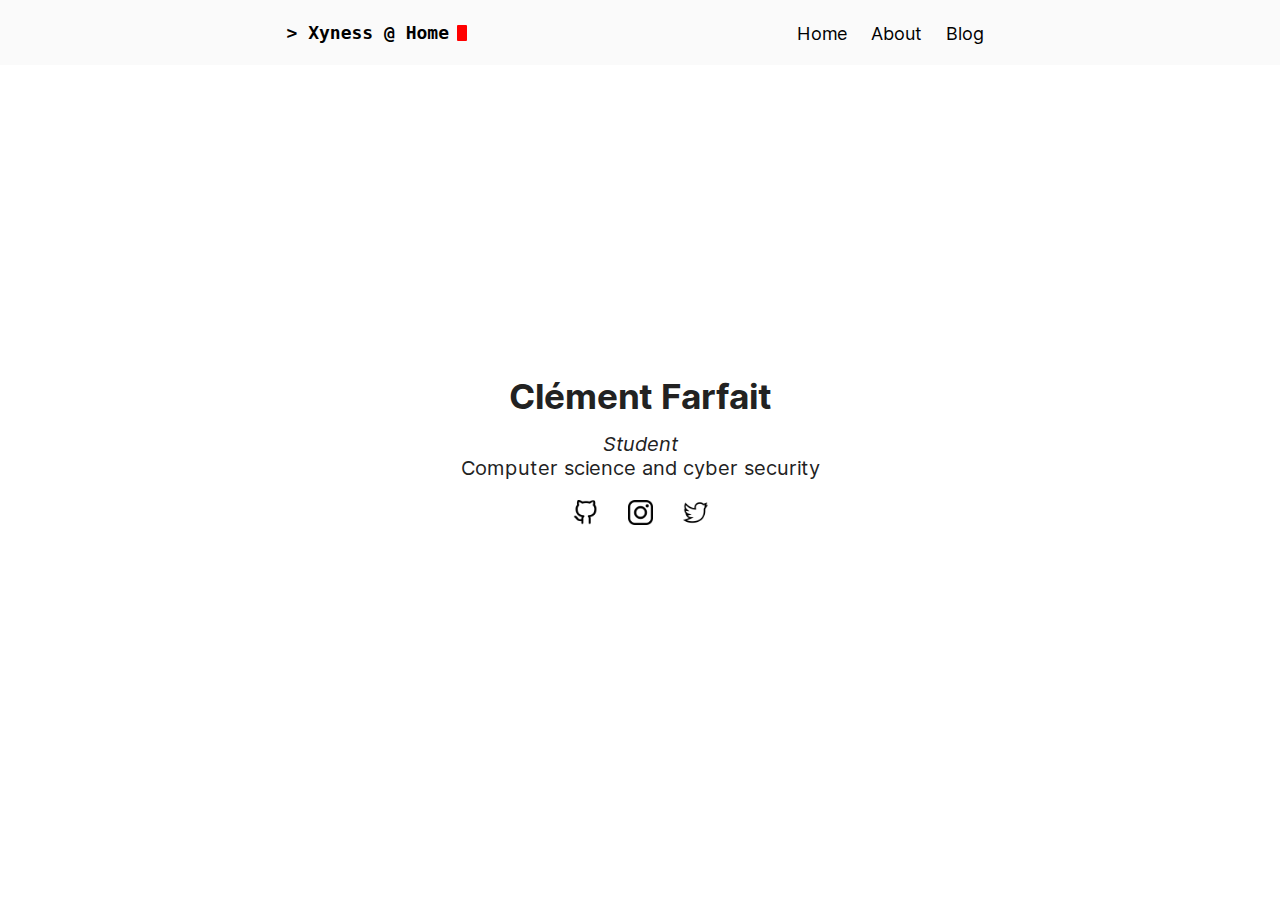
==== index.html @ 1dd0f505 "Add files via upload" ====
<html>	<head>		<meta http-equiv="Content-Type" content="text/html; charset=utf-8">		<meta name="viewport" content="width=device-width,initial-scale=1">		<link rel="stylesheet" href="style.css">		<!-- <link rel="icon" href="ressources/logo-kali-noir.png"/> -->		<title>Clément Farfait — Home</title>	</head>	<header>		<div class="barre" />		<label for="toggle">			<svg xmlns="http://www.w3.org/2000/svg" viewBox="0 0 24 24" fill="black">				<path d="M0 0h24v24H0z" fill="none"></path>				<path d="M3 18h18v-2H3v2zm0-5h18v-2H3v2zm0-7v2h18V6H3z"></path>			</svg>		</label>		<input type="checkbox" id="toggle">		<div class="head" align="center">			<div class="logo" align="center">				<a href="" class="menu-bouton2">> Xyness @ Home<span class="logo-cursor"> </span></a>			</div>			<div class="menu" align="center">				<a href="index.html" class="menu-bouton">Home</a>				<a href="index.html" class="menu-bouton">About</a>				<a href="login.html" class="menu-bouton">Blog</a>			</div>		</div>	</header>		<body>		<div class="center">			<p class="title">Clément Farfait</p>			<p class="subtitle">				<i>Student</i>				<br />				Computer science and cyber security			</p>			<div class="img">				<a href="https://github.com/clementfarfait" target="_blank"><img src="ressources/github.png" class="home-img" /></a>				<a href="https://instagram.com/cmfarfait" target="_blank"><img src="ressources/instagram.png" class="home-img" /></a>				<a href="https://twitter.com/cmfarfait" target="_blank"><img src="ressources/twitter.png" class="home-img" /></a>			</div>		</div>	</body>    </html>
---- style.css ----
/*/ POLICES /*/@import url('https://fonts.googleapis.com/css2?family=Quicksand:wght@300&display=swap');@import url('https://fonts.googleapis.com/css2?family=Montserrat:wght@600&display=swap');@font-face { font-family: 'Inter'; font-style:  normal; font-display: auto; font-weight: 400; src: url("fonts/Inter-Regular.woff2") format("woff2"),url("fonts/Inter-Regular.woff") format("woff"); }@font-face { font-family: 'Inter'; font-style:  italic; font-display: auto; font-weight: 400; src: url("fonts/Inter-Italic.woff2") format("woff2"), url("fonts/Inter-Italic.woff") format("woff"); }@font-face { font-family: 'Inter'; font-style:  normal; font-display: auto; font-weight: 600; src: url("fonts/Inter-Medium.woff2") format("woff2"), url("fonts/Inter-Medium.woff") format("woff"); }@font-face { font-family: 'Inter'; font-style:  italic; font-display: auto; font-weight: 600; src: url("fonts/Inter-MediumItalic.woff2") format("woff2"), url("fonts/Inter-MediumItalic.woff") format("woff"); }@font-face { font-family: 'Inter'; font-style:  normal; font-display: auto; font-weight: 800; src: url("fonts/Inter-Bold.woff2") format("woff2"), url("fonts/Inter-Bold.woff") format("woff"); }@font-face { font-family: 'Inter'; font-style:  italic; font-display: auto; font-weight: 800; src: url("fonts/Inter-BoldItalic.woff2") format("woff2"), url("fonts/Inter-BoldItalic.woff") format("woff"); }/*/ ANIMATIONS /*/@keyframes slidein {  from{ transform: translate(-384px, 0px); }  to{ transform: translate(-84px, 0px); }}@keyframes slideout {  0%{ transform: translate(-84px, 0px); }  99%{ transform: translate(-384px, 0px); }  100%{ display: none; }}@keyframes fadeIn {  0% { opacity:0; }  100% { opacity:1; }}@keyframes cursor {  0% { opacity: 0; }  50% { opacity: 1; }  100% { opacity: 0; }}/*/ PARAMETRES DE BASE POUR TOUT ECRAN /*/*{ scroll-behavior: smooth; scroll-margin: 80px; }body{ margin: 0px; padding: 0px; text-rendering: optimizeLegibility; }.menu{ padding-top: 23px; z-index: 4; }label,#toggle{ display: none; }label{ -webkit-user-select: none; -moz-user-select: none; -o-user-select: none; user-select: none; fill: black; transform-origin: 0px 0px; }.menu-bouton{ padding: 0 10px; font-size: 18px; font-family: Inter, -apple-system, BlinkMacSystemFont, "Roboto", "Segoe UI", Helvetica, Arial, sans-serif; color: black; text-decoration: none; border-radius: 3px; }.menu-bouton2{ font-size: 18px; font-family: monospace; color: black; text-decoration: none; border-radius: 3px; font-weight: bold; }.menu-bouton:hover{ text-decoration: underline; }.barre{ position: fixed; width: 100%; height: 65px; background: #fafafa; z-index: 5; }.head{ display: flex; align-items: center; justify-content: center; }.logo{ padding-top: 20px; z-index: 4; margin-right: 25%; }.logo-cursor{ display: flex; float:right; margin-top: 3px; width: 10px; height: 1rem; background: red; margin-left: 7.5px; border-radius: 1px; animation: cursor 1s infinite; }.center{ position: absolute; top: 50%; left: 50%; transform: translate(-50%, -50%); }.title{ font-size: 35px; font-family: Inter, -apple-system, BlinkMacSystemFont, "Roboto", "Segoe UI", Helvetica, Arial, sans-serif; font-weight: bold; text-align: center; margin: 0; color: #222; }.subtitle{ font-size: 20px; font-family: Inter, -apple-system, BlinkMacSystemFont, "Roboto", "Segoe UI", Helvetica, Arial, sans-serif; text-align: center; margin: 0; padding-top: 15px; color: #222; width: 400px;}.home-img{ width: 25px; padding: 0 15px;}.img{ display: flex; justify-content: center; align-items: center; float: center; padding-top: 20px;}/*/ PARAMETRES POUR TELEPHONES OU TRES PETIT ECRAN /*/@media all and (min-width: 1px) and (max-width: 559px){	.menu{ display: none; flex-direction: column; background: #fafafa; width: 150px; height: 110px; text-align: center; padding-top: 20px; margin-left: calc(100vw - 150px); }	.menu-bouton{ font-size: 18px; padding-top: 10px; }	.menu-bouton:hover{ text-decoration: underline; }	label{ position: relative; width: 24px; display: flex; float: right; justify-content: center; align-items: center; padding-top: 21.5px; color: black; fill: black; -webkit-fill: black; cursor: pointer; padding-right: 20px; z-index: 99; transform-origin: 0px 0px; }	#toggle:checked ~ .head > .menu{ display: flex; }	.head{ display: grid; justify-content: normal; }	.logo{ display: flex; float:left; padding-top: 21.5px; z-index: 4; margin-right: 0px; padding-left: 16px;}	.title{ font-size: 28px; font-family: Inter, -apple-system, BlinkMacSystemFont, "Roboto", "Segoe UI", Helvetica, Arial, sans-serif; font-weight: bold; text-align: center; margin: 0; color: #222; }	.subtitle{ font-size: 16px; font-family: Inter, -apple-system, BlinkMacSystemFont, "Roboto", "Segoe UI", Helvetica, Arial, sans-serif; text-align: center; margin: 0; padding-top: 15px; color: #222; width: 290px;}}/*/ PARAMETRES PAR THEME /*/@media (prefers-color-scheme: light) {	body{ background-color: white;} }@media (prefers-color-scheme: dark) {	body{ background-color: #383838; }}
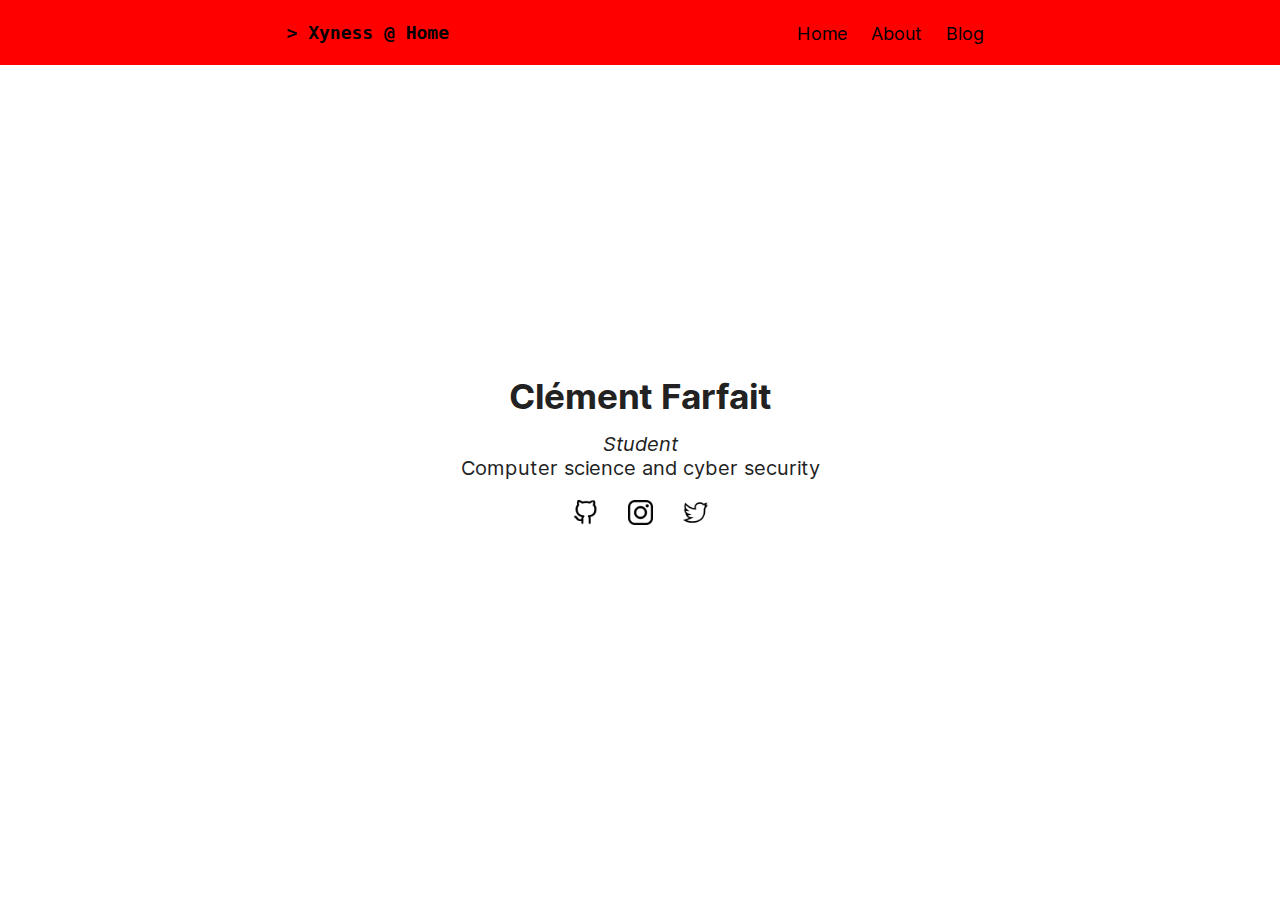
==== commit 3b894433: "Add files via upload" ====
--- a/index.html
+++ b/index.html
@@ -10,7 +10,7 @@
 	<header> 		<div class="barre" /> 		<label for="toggle">-			<svg xmlns="http://www.w3.org/2000/svg" viewBox="0 0 24 24" fill="black">+			<svg xmlns="http://www.w3.org/2000/svg" viewBox="0 0 24 24"> 				<path d="M0 0h24v24H0z" fill="none"></path> 				<path d="M3 18h18v-2H3v2zm0-5h18v-2H3v2zm0-7v2h18V6H3z"></path> 			</svg>--- a/style.css
+++ b/style.css
@@ -37,16 +37,17 @@
  *{ scroll-behavior: smooth; scroll-margin: 80px; } body{ margin: 0px; padding: 0px; text-rendering: optimizeLegibility; }+svg{ fill: black; } .menu{ padding-top: 23px; z-index: 4; } label,#toggle{ display: none; }-label{ -webkit-user-select: none; -moz-user-select: none; -o-user-select: none; user-select: none; fill: black; transform-origin: 0px 0px; }+label{ -webkit-user-select: none; -moz-user-select: none; -o-user-select: none; user-select: none; } .menu-bouton{ padding: 0 10px; font-size: 18px; font-family: Inter, -apple-system, BlinkMacSystemFont, "Roboto", "Segoe UI", Helvetica, Arial, sans-serif; color: black; text-decoration: none; border-radius: 3px; } .menu-bouton2{ font-size: 18px; font-family: monospace; color: black; text-decoration: none; border-radius: 3px; font-weight: bold; } .menu-bouton:hover{ text-decoration: underline; }-.barre{ position: fixed; width: 100%; height: 65px; background: #fafafa; z-index: 5; }+.barre{ position: fixed; width: 100%; height: 65px; background: red; z-index: 5; } .head{ display: flex; align-items: center; justify-content: center; } .logo{ padding-top: 20px; z-index: 4; margin-right: 25%; }-.logo-cursor{ display: flex; float:right; margin-top: 3px; width: 10px; height: 1rem; background: red; margin-left: 7.5px; border-radius: 1px; animation: cursor 1s infinite; }+.logo-cursor{ display: flex; float:right; margin-top: 2px; width: 10px; height: 1rem; background: red; margin-left: 7.5px; border-radius: 1px; animation: cursor 1s infinite; } .center{ position: absolute; top: 50%; left: 50%; transform: translate(-50%, -50%); } .title{ font-size: 35px; font-family: Inter, -apple-system, BlinkMacSystemFont, "Roboto", "Segoe UI", Helvetica, Arial, sans-serif; font-weight: bold; text-align: center; margin: 0; color: #222; } .subtitle{ font-size: 20px; font-family: Inter, -apple-system, BlinkMacSystemFont, "Roboto", "Segoe UI", Helvetica, Arial, sans-serif; text-align: center; margin: 0; padding-top: 15px; color: #222; width: 400px;}@@ -59,10 +60,11 @@
 	.menu{ display: none; flex-direction: column; background: #fafafa; width: 150px; height: 110px; text-align: center; padding-top: 20px; margin-left: calc(100vw - 150px); } 	.menu-bouton{ font-size: 18px; padding-top: 10px; } 	.menu-bouton:hover{ text-decoration: underline; }-	label{ position: relative; width: 24px; display: flex; float: right; justify-content: center; align-items: center; padding-top: 21.5px; color: black; fill: black; -webkit-fill: black; cursor: pointer; padding-right: 20px; z-index: 99; transform-origin: 0px 0px; }+	label{ position: relative; width: 24px; display: flex; float: right; justify-content: center; align-items: center; padding-top: 21.5px; cursor: pointer; padding-right: 20px; z-index: 99; transform-origin: 0px 0px; } 	#toggle:checked ~ .head > .menu{ display: flex; } 	.head{ display: grid; justify-content: normal; } 	.logo{ display: flex; float:left; padding-top: 21.5px; z-index: 4; margin-right: 0px; padding-left: 16px;}+	.logo-cursor{ margin-top: 1.5px; } 	.title{ font-size: 28px; font-family: Inter, -apple-system, BlinkMacSystemFont, "Roboto", "Segoe UI", Helvetica, Arial, sans-serif; font-weight: bold; text-align: center; margin: 0; color: #222; } 	.subtitle{ font-size: 16px; font-family: Inter, -apple-system, BlinkMacSystemFont, "Roboto", "Segoe UI", Helvetica, Arial, sans-serif; text-align: center; margin: 0; padding-top: 15px; color: #222; width: 290px;} }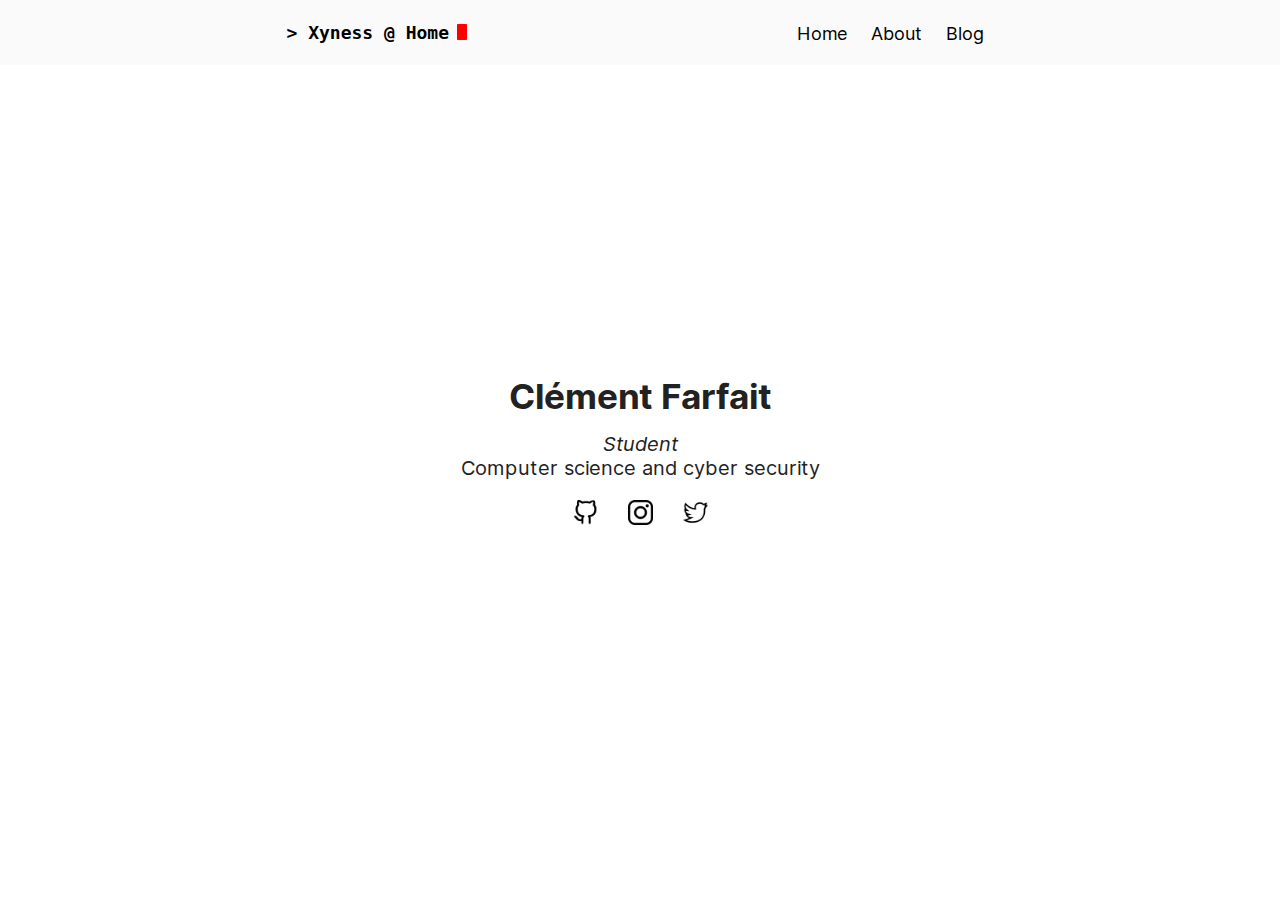
==== commit dee2149e: "Add files via upload" ====
--- a/index.html
+++ b/index.html
@@ -37,6 +37,12 @@
 				Computer science and cyber security 			</p> 			<div class="img">+				<label for="toggle">+					<svg xmlns="http://www.w3.org/2000/svg" viewBox="0 0 24 24">+						<path d="M0 0h24v24H0z" fill="none"></path>+						<path d="M3 18h18v-2H3v2zm0-5h18v-2H3v2zm0-7v2h18V6H3z"></path>+					</svg>+				</label> 				<a href="https://github.com/clementfarfait" target="_blank"><img src="ressources/github.png" class="home-img" /></a> 				<a href="https://instagram.com/cmfarfait" target="_blank"><img src="ressources/instagram.png" class="home-img" /></a> 				<a href="https://twitter.com/cmfarfait" target="_blank"><img src="ressources/twitter.png" class="home-img" /></a>--- a/style.css
+++ b/style.css
@@ -44,7 +44,7 @@
 .menu-bouton{ padding: 0 10px; font-size: 18px; font-family: Inter, -apple-system, BlinkMacSystemFont, "Roboto", "Segoe UI", Helvetica, Arial, sans-serif; color: black; text-decoration: none; border-radius: 3px; } .menu-bouton2{ font-size: 18px; font-family: monospace; color: black; text-decoration: none; border-radius: 3px; font-weight: bold; } .menu-bouton:hover{ text-decoration: underline; }-.barre{ position: fixed; width: 100%; height: 65px; background: red; z-index: 5; }+.barre{ position: fixed; width: 100%; height: 65px; background: #fafafa; z-index: 5; } .head{ display: flex; align-items: center; justify-content: center; } .logo{ padding-top: 20px; z-index: 4; margin-right: 25%; } .logo-cursor{ display: flex; float:right; margin-top: 2px; width: 10px; height: 1rem; background: red; margin-left: 7.5px; border-radius: 1px; animation: cursor 1s infinite; }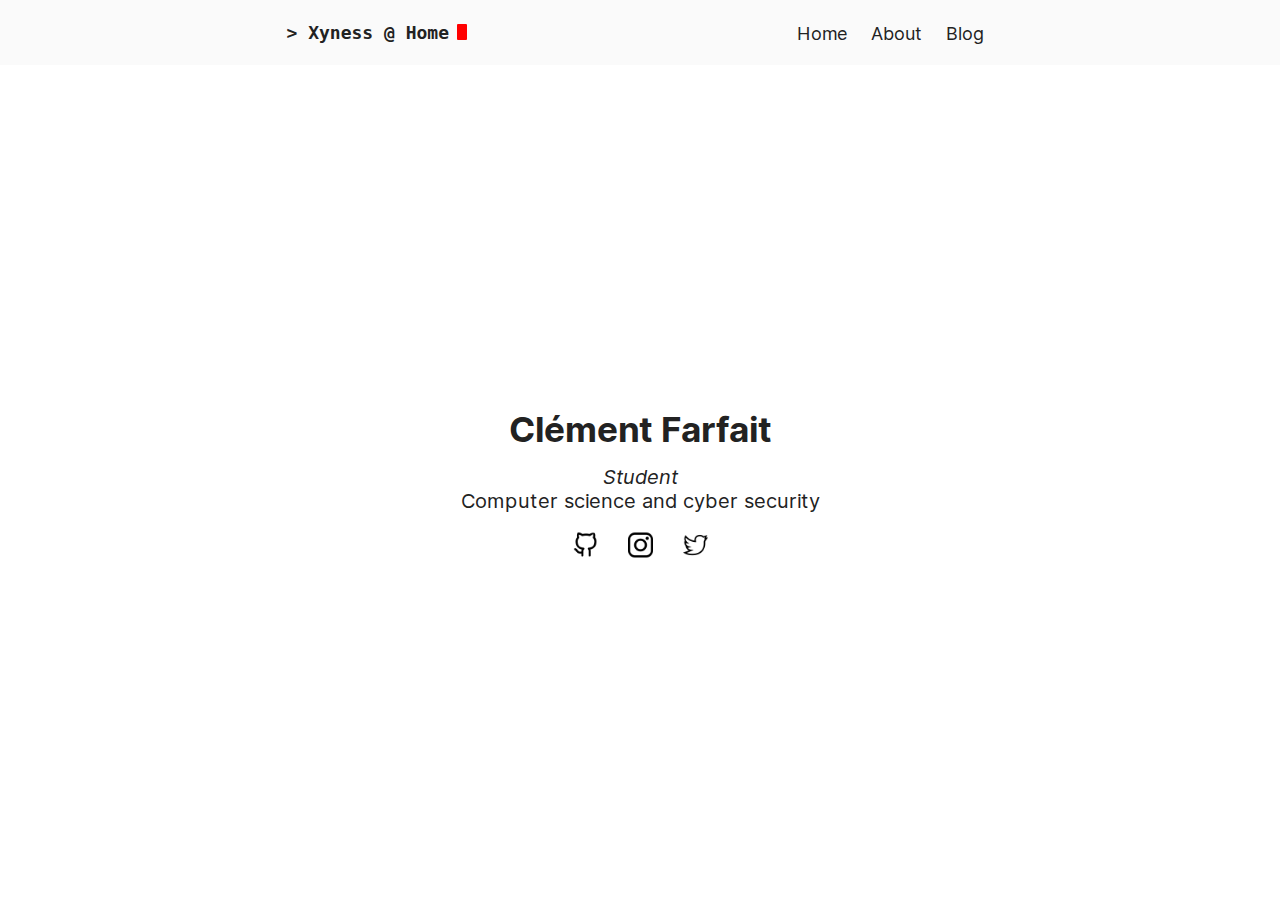
==== commit c8f9aab8: "Add files via upload" ====
--- a/index.html
+++ b/index.html
@@ -10,7 +10,7 @@
 	<header> 		<div class="barre" /> 		<label for="toggle">-			<svg xmlns="http://www.w3.org/2000/svg" viewBox="0 0 24 24">+			<svg xmlns="http://www.w3.org/2000/svg" viewBox="0 0 24 24" width="24px" height="24px"> 				<path d="M0 0h24v24H0z" fill="none"></path> 				<path d="M3 18h18v-2H3v2zm0-5h18v-2H3v2zm0-7v2h18V6H3z"></path> 			</svg>@@ -21,8 +21,8 @@
 				<a href="" class="menu-bouton2">> Xyness @ Home<span class="logo-cursor"> </span></a> 			</div> 			<div class="menu" align="center">-				<a href="index.html" class="menu-bouton">Home</a>-				<a href="index.html" class="menu-bouton">About</a>+				<a href="/" class="menu-bouton">Home</a>+				<a href="/about" class="menu-bouton">About</a> 				<a href="login.html" class="menu-bouton">Blog</a> 			</div> 		</div>@@ -37,12 +37,6 @@
 				Computer science and cyber security 			</p> 			<div class="img">-				<label for="toggle">-					<svg xmlns="http://www.w3.org/2000/svg" viewBox="0 0 24 24">-						<path d="M0 0h24v24H0z" fill="none"></path>-						<path d="M3 18h18v-2H3v2zm0-5h18v-2H3v2zm0-7v2h18V6H3z"></path>-					</svg>-				</label> 				<a href="https://github.com/clementfarfait" target="_blank"><img src="ressources/github.png" class="home-img" /></a> 				<a href="https://instagram.com/cmfarfait" target="_blank"><img src="ressources/instagram.png" class="home-img" /></a> 				<a href="https://twitter.com/cmfarfait" target="_blank"><img src="ressources/twitter.png" class="home-img" /></a>--- a/style.css
+++ b/style.css
@@ -41,29 +41,29 @@
 .menu{ padding-top: 23px; z-index: 4; } label,#toggle{ display: none; } label{ -webkit-user-select: none; -moz-user-select: none; -o-user-select: none; user-select: none; }-.menu-bouton{ padding: 0 10px; font-size: 18px; font-family: Inter, -apple-system, BlinkMacSystemFont, "Roboto", "Segoe UI", Helvetica, Arial, sans-serif; color: black; text-decoration: none; border-radius: 3px; }-.menu-bouton2{ font-size: 18px; font-family: monospace; color: black; text-decoration: none; border-radius: 3px; font-weight: bold; }+.menu-bouton{ padding: 0 10px; font-size: 18px; font-family: Inter, -apple-system, BlinkMacSystemFont, "Roboto", "Segoe UI", Helvetica, Arial, sans-serif; color: #222; text-decoration: none; border-radius: 3px; }+.menu-bouton2{ font-size: 18px; font-family: monospace; color: #222; text-decoration: none; border-radius: 3px; font-weight: bold; } .menu-bouton:hover{ text-decoration: underline; } .barre{ position: fixed; width: 100%; height: 65px; background: #fafafa; z-index: 5; } .head{ display: flex; align-items: center; justify-content: center; }-.logo{ padding-top: 20px; z-index: 4; margin-right: 25%; }+.logo{ padding-top: 21px; z-index: 4; margin-right: 25%; } .logo-cursor{ display: flex; float:right; margin-top: 2px; width: 10px; height: 1rem; background: red; margin-left: 7.5px; border-radius: 1px; animation: cursor 1s infinite; }-.center{ position: absolute; top: 50%; left: 50%; transform: translate(-50%, -50%); }+.center{ position: absolute; top: 50%; left: 50%; transform: translate(-50%, calc(32.5px + -50%)); } .title{ font-size: 35px; font-family: Inter, -apple-system, BlinkMacSystemFont, "Roboto", "Segoe UI", Helvetica, Arial, sans-serif; font-weight: bold; text-align: center; margin: 0; color: #222; } .subtitle{ font-size: 20px; font-family: Inter, -apple-system, BlinkMacSystemFont, "Roboto", "Segoe UI", Helvetica, Arial, sans-serif; text-align: center; margin: 0; padding-top: 15px; color: #222; width: 400px;} .home-img{ width: 25px; padding: 0 15px;} .img{ display: flex; justify-content: center; align-items: center; float: center; padding-top: 20px;} -/*/ PARAMETRES POUR TELEPHONES OU TRES PETIT ECRAN /*/+/*/ PARAMETRES POUR TELEPHONES OU TRES PETIT ECRAN #fafafa/*/  @media all and (min-width: 1px) and (max-width: 559px){ 	.menu{ display: none; flex-direction: column; background: #fafafa; width: 150px; height: 110px; text-align: center; padding-top: 20px; margin-left: calc(100vw - 150px); } 	.menu-bouton{ font-size: 18px; padding-top: 10px; } 	.menu-bouton:hover{ text-decoration: underline; }-	label{ position: relative; width: 24px; display: flex; float: right; justify-content: center; align-items: center; padding-top: 21.5px; cursor: pointer; padding-right: 20px; z-index: 99; transform-origin: 0px 0px; }+	label{ position: relative; display: flex; float: right; justify-content: center; align-items: center; margin-top: 21.5px; cursor: pointer; margin-right: 20px; z-index: 99; } 	#toggle:checked ~ .head > .menu{ display: flex; } 	.head{ display: grid; justify-content: normal; }-	.logo{ display: flex; float:left; padding-top: 21.5px; z-index: 4; margin-right: 0px; padding-left: 16px;}+	.logo{ display: flex; float:left; padding-top: 23px; z-index: 4; margin-right: 0px; padding-left: 16px;} 	.logo-cursor{ margin-top: 1.5px; } 	.title{ font-size: 28px; font-family: Inter, -apple-system, BlinkMacSystemFont, "Roboto", "Segoe UI", Helvetica, Arial, sans-serif; font-weight: bold; text-align: center; margin: 0; color: #222; } 	.subtitle{ font-size: 16px; font-family: Inter, -apple-system, BlinkMacSystemFont, "Roboto", "Segoe UI", Helvetica, Arial, sans-serif; text-align: center; margin: 0; padding-top: 15px; color: #222; width: 290px;}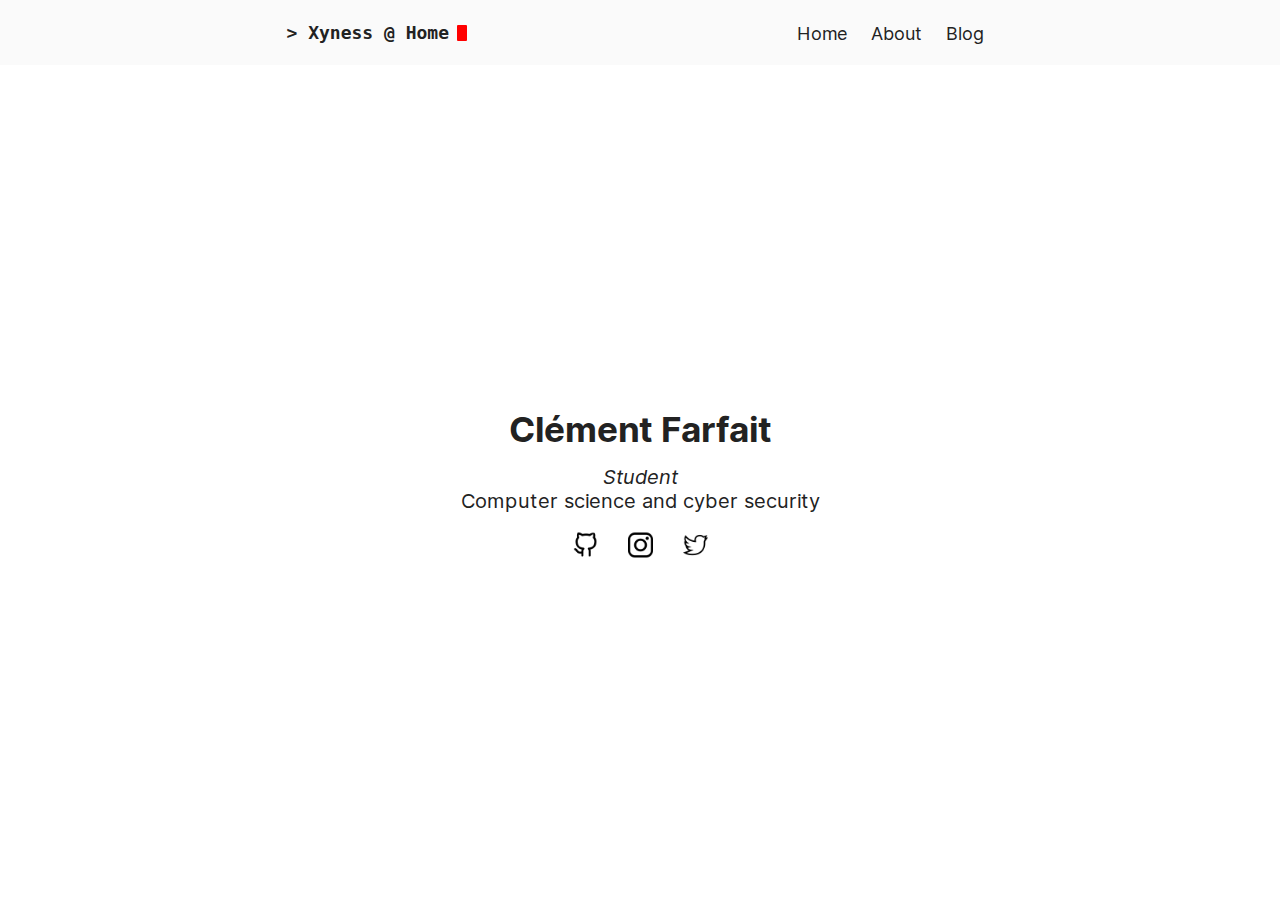
==== commit 6316c6dd: "Add files via upload" ====
--- a/index.html
+++ b/index.html
@@ -1,47 +1,47 @@
-<html>-	<head>-		<meta http-equiv="Content-Type" content="text/html; charset=utf-8">-		<meta name="viewport" content="width=device-width,initial-scale=1">-		<link rel="stylesheet" href="style.css">-		<!-- <link rel="icon" href="ressources/logo-kali-noir.png"/> -->-		<title>Clément Farfait — Home</title>-	</head>--	<header>-		<div class="barre" />-		<label for="toggle">-			<svg xmlns="http://www.w3.org/2000/svg" viewBox="0 0 24 24" width="24px" height="24px">-				<path d="M0 0h24v24H0z" fill="none"></path>-				<path d="M3 18h18v-2H3v2zm0-5h18v-2H3v2zm0-7v2h18V6H3z"></path>-			</svg>-		</label>-		<input type="checkbox" id="toggle">-		<div class="head" align="center">-			<div class="logo" align="center">-				<a href="" class="menu-bouton2">> Xyness @ Home<span class="logo-cursor"> </span></a>-			</div>-			<div class="menu" align="center">-				<a href="/" class="menu-bouton">Home</a>-				<a href="/about" class="menu-bouton">About</a>-				<a href="login.html" class="menu-bouton">Blog</a>-			</div>-		</div>-	</header>-	-	<body>-		<div class="center">-			<p class="title">Clément Farfait</p>-			<p class="subtitle">-				<i>Student</i>-				<br />-				Computer science and cyber security-			</p>-			<div class="img">-				<a href="https://github.com/clementfarfait" target="_blank"><img src="ressources/github.png" class="home-img" /></a>-				<a href="https://instagram.com/cmfarfait" target="_blank"><img src="ressources/instagram.png" class="home-img" /></a>-				<a href="https://twitter.com/cmfarfait" target="_blank"><img src="ressources/twitter.png" class="home-img" /></a>-			</div>-		</div>-	</body>-    -</html>+<html>
+	<head>
+		<meta http-equiv="Content-Type" content="text/html; charset=utf-8">
+		<meta name="viewport" content="width=device-width,initial-scale=1">
+		<link rel="stylesheet" href="style.css">
+		<!-- <link rel="icon" href="ressources/logo-kali-noir.png"/> -->
+		<title>Clément Farfait — Home</title>
+	</head>
+
+	<header>
+		<div class="barre" />
+		<label for="toggle">
+			<svg xmlns="http://www.w3.org/2000/svg" viewBox="0 0 24 24" width="24px" height="24px">
+				<path d="M0 0h24v24H0z" fill="none"></path>
+				<path d="M3 18h18v-2H3v2zm0-5h18v-2H3v2zm0-7v2h18V6H3z"></path>
+			</svg>
+		</label>
+		<input type="checkbox" id="toggle">
+		<div class="head" align="center">
+			<div class="logo" align="center">
+				<a href="" class="menu-bouton2">> Xyness @ Home<span class="logo-cursor"> </span></a>
+			</div>
+			<div class="menu" align="center">
+				<a href="/" class="menu-bouton">Home</a>
+				<a href="/about" class="menu-bouton">About</a>
+				<a href="/blog" class="menu-bouton">Blog</a>
+			</div>
+		</div>
+	</header>
+	
+	<body>
+		<div class="center">
+			<p class="title">Clément Farfait</p>
+			<p class="subtitle">
+				<i>Student</i>
+				<br />
+				Computer science and cyber security
+			</p>
+			<div class="img">
+				<a href="https://github.com/clementfarfait" target="_blank"><img class="home-img1" /></a>
+				<a href="https://instagram.com/cmfarfait" target="_blank"><img class="home-img2" /></a>
+				<a href="https://twitter.com/cmfarfait" target="_blank"><img class="home-img3" /></a>
+			</div>
+		</div>
+	</body>
+    
+</html>
--- a/style.css
+++ b/style.css
@@ -1,80 +1,89 @@
-/*/ POLICES /*/--@import url('https://fonts.googleapis.com/css2?family=Quicksand:wght@300&display=swap');-@import url('https://fonts.googleapis.com/css2?family=Montserrat:wght@600&display=swap');-@font-face { font-family: 'Inter'; font-style:  normal; font-display: auto; font-weight: 400; src: url("fonts/Inter-Regular.woff2") format("woff2"),url("fonts/Inter-Regular.woff") format("woff"); }-@font-face { font-family: 'Inter'; font-style:  italic; font-display: auto; font-weight: 400; src: url("fonts/Inter-Italic.woff2") format("woff2"), url("fonts/Inter-Italic.woff") format("woff"); }-@font-face { font-family: 'Inter'; font-style:  normal; font-display: auto; font-weight: 600; src: url("fonts/Inter-Medium.woff2") format("woff2"), url("fonts/Inter-Medium.woff") format("woff"); }-@font-face { font-family: 'Inter'; font-style:  italic; font-display: auto; font-weight: 600; src: url("fonts/Inter-MediumItalic.woff2") format("woff2"), url("fonts/Inter-MediumItalic.woff") format("woff"); }-@font-face { font-family: 'Inter'; font-style:  normal; font-display: auto; font-weight: 800; src: url("fonts/Inter-Bold.woff2") format("woff2"), url("fonts/Inter-Bold.woff") format("woff"); }-@font-face { font-family: 'Inter'; font-style:  italic; font-display: auto; font-weight: 800; src: url("fonts/Inter-BoldItalic.woff2") format("woff2"), url("fonts/Inter-BoldItalic.woff") format("woff"); }--/*/ ANIMATIONS /*/--@keyframes slidein {-  from{ transform: translate(-384px, 0px); }-  to{ transform: translate(-84px, 0px); }-}--@keyframes slideout {-  0%{ transform: translate(-84px, 0px); }-  99%{ transform: translate(-384px, 0px); }-  100%{ display: none; }-}--@keyframes fadeIn {-  0% { opacity:0; }-  100% { opacity:1; }-}--@keyframes cursor {-  0% { opacity: 0; }-  50% { opacity: 1; }-  100% { opacity: 0; }-}--/*/ PARAMETRES DE BASE POUR TOUT ECRAN /*/--*{ scroll-behavior: smooth; scroll-margin: 80px; }-body{ margin: 0px; padding: 0px; text-rendering: optimizeLegibility; }-svg{ fill: black; }-.menu{ padding-top: 23px; z-index: 4; }-label,#toggle{ display: none; }-label{ -webkit-user-select: none; -moz-user-select: none; -o-user-select: none; user-select: none; }-.menu-bouton{ padding: 0 10px; font-size: 18px; font-family: Inter, -apple-system, BlinkMacSystemFont, "Roboto", "Segoe UI", Helvetica, Arial, sans-serif; color: #222; text-decoration: none; border-radius: 3px; }-.menu-bouton2{ font-size: 18px; font-family: monospace; color: #222; text-decoration: none; border-radius: 3px; font-weight: bold; }-.menu-bouton:hover{ text-decoration: underline; }-.barre{ position: fixed; width: 100%; height: 65px; background: #fafafa; z-index: 5; }-.head{ display: flex; align-items: center; justify-content: center; }-.logo{ padding-top: 21px; z-index: 4; margin-right: 25%; }-.logo-cursor{ display: flex; float:right; margin-top: 2px; width: 10px; height: 1rem; background: red; margin-left: 7.5px; border-radius: 1px; animation: cursor 1s infinite; }-.center{ position: absolute; top: 50%; left: 50%; transform: translate(-50%, calc(32.5px + -50%)); }-.title{ font-size: 35px; font-family: Inter, -apple-system, BlinkMacSystemFont, "Roboto", "Segoe UI", Helvetica, Arial, sans-serif; font-weight: bold; text-align: center; margin: 0; color: #222; }-.subtitle{ font-size: 20px; font-family: Inter, -apple-system, BlinkMacSystemFont, "Roboto", "Segoe UI", Helvetica, Arial, sans-serif; text-align: center; margin: 0; padding-top: 15px; color: #222; width: 400px;}-.home-img{ width: 25px; padding: 0 15px;}-.img{ display: flex; justify-content: center; align-items: center; float: center; padding-top: 20px;}--/*/ PARAMETRES POUR TELEPHONES OU TRES PETIT ECRAN #fafafa/*/--@media all and (min-width: 1px) and (max-width: 559px){-	.menu{ display: none; flex-direction: column; background: #fafafa; width: 150px; height: 110px; text-align: center; padding-top: 20px; margin-left: calc(100vw - 150px); }-	.menu-bouton{ font-size: 18px; padding-top: 10px; }-	.menu-bouton:hover{ text-decoration: underline; }-	label{ position: relative; display: flex; float: right; justify-content: center; align-items: center; margin-top: 21.5px; cursor: pointer; margin-right: 20px; z-index: 99; }-	#toggle:checked ~ .head > .menu{ display: flex; }-	.head{ display: grid; justify-content: normal; }-	.logo{ display: flex; float:left; padding-top: 23px; z-index: 4; margin-right: 0px; padding-left: 16px;}-	.logo-cursor{ margin-top: 1.5px; }-	.title{ font-size: 28px; font-family: Inter, -apple-system, BlinkMacSystemFont, "Roboto", "Segoe UI", Helvetica, Arial, sans-serif; font-weight: bold; text-align: center; margin: 0; color: #222; }-	.subtitle{ font-size: 16px; font-family: Inter, -apple-system, BlinkMacSystemFont, "Roboto", "Segoe UI", Helvetica, Arial, sans-serif; text-align: center; margin: 0; padding-top: 15px; color: #222; width: 290px;}-}--/*/ PARAMETRES PAR THEME /*/--@media (prefers-color-scheme: light) {-	body{ background-color: white;} -}--@media (prefers-color-scheme: dark) {-	body{ background-color: #383838; }-}+/*/ POLICES /*/
+
+@import url('https://fonts.googleapis.com/css2?family=Quicksand:wght@300&display=swap');
+@import url('https://fonts.googleapis.com/css2?family=Montserrat:wght@600&display=swap');
+@font-face { font-family: 'Inter'; font-style:  normal; font-display: auto; font-weight: 400; src: url("fonts/Inter-Regular.woff2") format("woff2"),url("fonts/Inter-Regular.woff") format("woff"); }
+@font-face { font-family: 'Inter'; font-style:  italic; font-display: auto; font-weight: 400; src: url("fonts/Inter-Italic.woff2") format("woff2"), url("fonts/Inter-Italic.woff") format("woff"); }
+@font-face { font-family: 'Inter'; font-style:  normal; font-display: auto; font-weight: 600; src: url("fonts/Inter-Medium.woff2") format("woff2"), url("fonts/Inter-Medium.woff") format("woff"); }
+@font-face { font-family: 'Inter'; font-style:  italic; font-display: auto; font-weight: 600; src: url("fonts/Inter-MediumItalic.woff2") format("woff2"), url("fonts/Inter-MediumItalic.woff") format("woff"); }
+@font-face { font-family: 'Inter'; font-style:  normal; font-display: auto; font-weight: 800; src: url("fonts/Inter-Bold.woff2") format("woff2"), url("fonts/Inter-Bold.woff") format("woff"); }
+@font-face { font-family: 'Inter'; font-style:  italic; font-display: auto; font-weight: 800; src: url("fonts/Inter-BoldItalic.woff2") format("woff2"), url("fonts/Inter-BoldItalic.woff") format("woff"); }
+
+/*/ ANIMATIONS /*/
+
+@keyframes slidein {
+  from{ transform: translate(-384px, 0px); }
+  to{ transform: translate(-84px, 0px); }
+}
+
+@keyframes slideout {
+  0%{ transform: translate(-84px, 0px); }
+  99%{ transform: translate(-384px, 0px); }
+  100%{ display: none; }
+}
+
+@keyframes fadeIn {
+  0% { opacity:0; }
+  100% { opacity:1; }
+}
+
+@keyframes cursor {
+  0% { opacity: 0; }
+  50% { opacity: 1; }
+  100% { opacity: 0; }
+}
+
+/*/ PARAMETRES DE BASE POUR TOUT ECRAN /*/
+
+*{ scroll-behavior: smooth; scroll-margin: 80px; }
+body{ margin: 0px; padding: 0px; text-rendering: optimizeLegibility; }
+svg{ fill: black; }
+.menu{ padding-top: 23px; z-index: 4; }
+label,#toggle{ display: none; }
+label{ -webkit-user-select: none; -moz-user-select: none; -o-user-select: none; user-select: none; }
+.menu-bouton{ padding: 0 10px; font-size: 18px; font-family: Inter, -apple-system, BlinkMacSystemFont, "Roboto", "Segoe UI", Helvetica, Arial, sans-serif; color: #222; text-decoration: none; border-radius: 3px; }
+.menu-bouton2{ font-size: 18px; font-family: monospace; color: #222; text-decoration: none; border-radius: 3px; font-weight: bold; }
+.menu-bouton:hover{ text-decoration: underline; }
+.barre{ position: fixed; width: 100%; height: 65px; background: #fafafa; z-index: 5; }
+.head{ display: flex; align-items: center; justify-content: center; }
+.logo{ padding-top: 21px; z-index: 4; margin-right: 25%; }
+.logo-cursor{ display: flex; float:right; margin-top: 3px; width: 10px; height: 1rem; background: red; margin-left: 7.5px; border-radius: 1px; animation: cursor 1s infinite; }
+.center{ position: absolute; top: 50%; left: 50%; transform: translate(-50%, calc(32.5px + -50%)); }
+.title{ font-size: 35px; font-family: Inter, -apple-system, BlinkMacSystemFont, "Roboto", "Segoe UI", Helvetica, Arial, sans-serif; font-weight: bold; text-align: center; margin: 0; color: #222; }
+.subtitle{ font-size: 20px; font-family: Inter, -apple-system, BlinkMacSystemFont, "Roboto", "Segoe UI", Helvetica, Arial, sans-serif; text-align: center; margin: 0; padding-top: 15px; color: #222; width: 400px;}
+.home-img1,.home-img2,.home-img3{ width: 25px; padding: 0 15px;}
+.home-img1{ content: url(ressources/github.png) }
+.home-img2{ content: url(ressources/instagram.png) }
+.home-img3{ content: url(ressources/twitter.png) }
+.img{ display: flex; justify-content: center; align-items: center; float: center; padding-top: 20px;}
+
+/*/ PARAMETRES POUR TELEPHONES OU TRES PETIT ECRAN #fafafa/*/
+
+@media all and (min-width: 1px) and (max-width: 559px){
+	.menu{ display: none; flex-direction: column; background: #fafafa; width: 150px; text-align: center; padding-bottom: 20px; padding-top: 20px; margin-left: calc(100vw - 150px); }
+	.menu-bouton{ font-size: 18px; padding-top: 10px; }
+	.menu-bouton:hover{ text-decoration: underline; }
+	label{ position: relative; display: flex; float: right; justify-content: center; align-items: center; margin-top: 21.5px; cursor: pointer; margin-right: 20px; z-index: 99; }
+	#toggle:checked ~ .head > .menu{ display: flex; }
+	.head{ display: grid; justify-content: normal; }
+	.logo{ display: flex; float:left; padding-top: 22px; z-index: 4; margin-right: 0px; padding-left: 16px;}
+	.logo-cursor{ margin-top: 1.5px; }
+	.title{ font-size: 28px; font-family: Inter, -apple-system, BlinkMacSystemFont, "Roboto", "Segoe UI", Helvetica, Arial, sans-serif; font-weight: bold; text-align: center; margin: 0; color: #222; }
+	.subtitle{ font-size: 16px; font-family: Inter, -apple-system, BlinkMacSystemFont, "Roboto", "Segoe UI", Helvetica, Arial, sans-serif; text-align: center; margin: 0; padding-top: 15px; color: #222; width: 290px;}
+}
+
+/*/ PARAMETRES PAR THEME /*/
+
+@media (prefers-color-scheme: light) {
+	body{ background-color: white;} 
+}
+
+@media (prefers-color-scheme: dark) {
+	body{ background-color: #383838; }
+	.title,.subtitle,.menu-bouton2,.menu-bouton{ color: #CFCDCD; }
+	.barre,.menu{ background: #2e2e2e; }
+	svg{ fill: #CFCDCD; }
+	.home-img1{ content: url(ressources/github-b.png) }
+	.home-img2{ content: url(ressources/instagram-b.png) }
+	.home-img3{ content: url(ressources/twitter-b.png) }
+}
